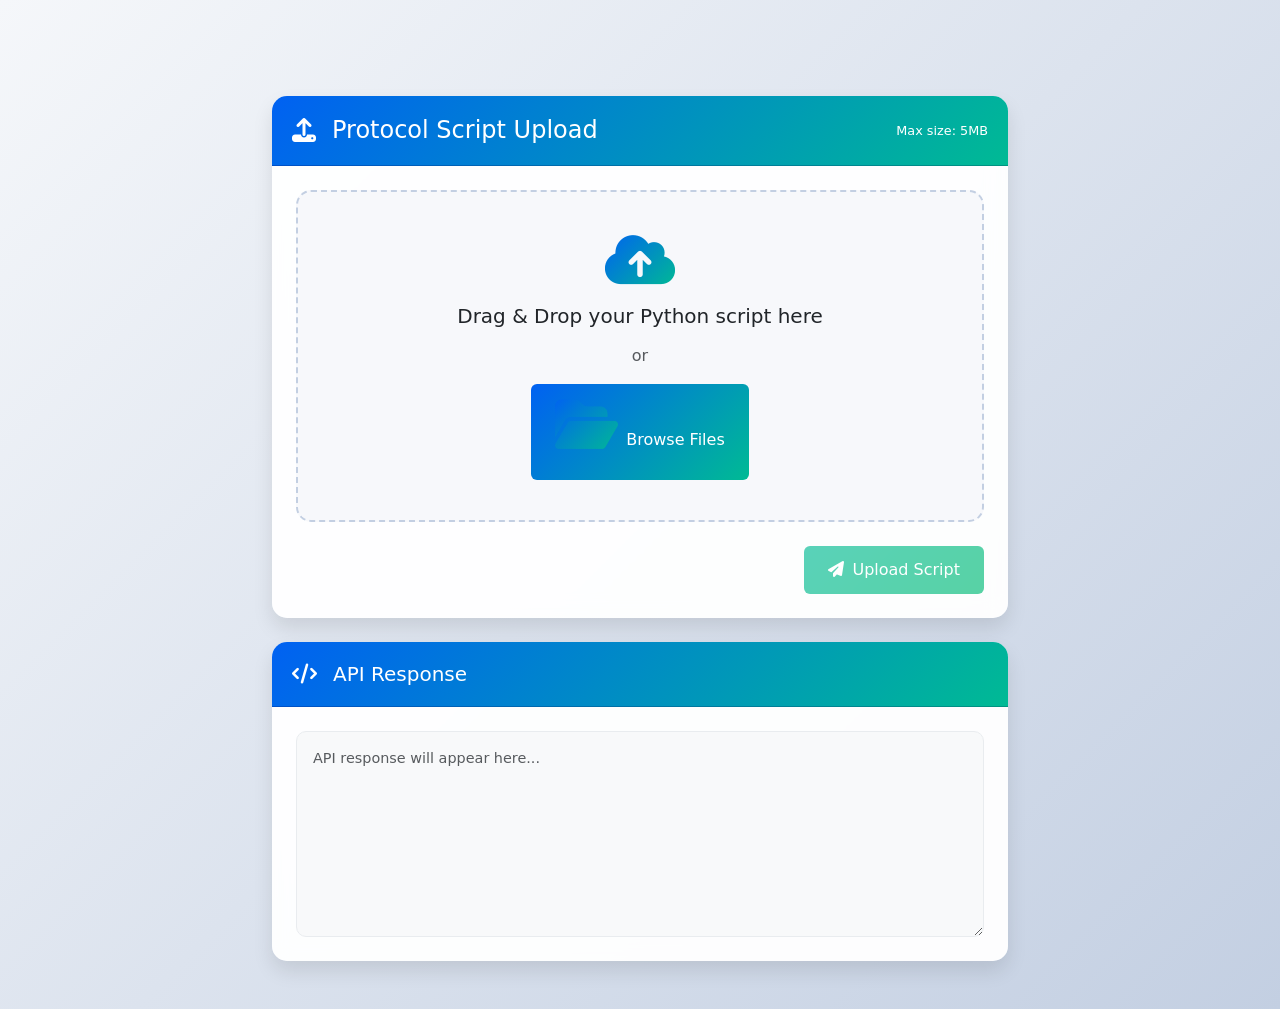
==== upload.html @ 62c9aa12 "add src" ====
<!DOCTYPE html>
<html lang="en">
<head>
    <meta charset="UTF-8">
    <meta name="viewport" content="width=device-width, initial-scale=1.0">
    <title>Protocol Script Upload</title>
    
    <!-- CSS -->
    <link href="https://cdn.jsdelivr.net/npm/bootstrap@5.3.0/dist/css/bootstrap.min.css" rel="stylesheet">
    <link href="https://cdnjs.cloudflare.com/ajax/libs/font-awesome/6.4.0/css/all.min.css" rel="stylesheet">
    
    <style>
        body {
            background: linear-gradient(135deg, #f5f7fa 0%, #c3cfe2 100%);
            min-height: 100vh;
        }

        .card {
            border: none;
            border-radius: 15px;
            box-shadow: 0 10px 20px rgba(0,0,0,0.1);
            backdrop-filter: blur(10px);
            background: rgba(255, 255, 255, 0.95);
        }

        .card-header {
            border-radius: 15px 15px 0 0 !important;
            background: linear-gradient(135deg, #0061f2 0%, #00ba94 100%) !important;
            padding: 1.25rem;
        }

        .drag-area {
            border: 2px dashed #c3cfe2;
            border-radius: 15px;
            padding: 2.5rem;
            text-align: center;
            background: rgba(245, 247, 250, 0.8);
            transition: all 0.3s ease;
        }
        
        .drag-area.active {
            border-color: #0061f2;
            background: rgba(0, 97, 242, 0.05);
        }

        .drag-area i {
            font-size: 3.5rem;
            margin-bottom: 1rem;
            background: linear-gradient(135deg, #0061f2 0%, #00ba94 100%);
            -webkit-background-clip: text;
            -webkit-text-fill-color: transparent;
        }
        
        .file-info {
            margin-top: 1rem;
            display: none;
            background: rgba(245, 247, 250, 0.8);
            padding: 1rem;
            border-radius: 10px;
        }
        
        .upload-progress {
            display: none;
            margin: 1.5rem 0;
        }

        .progress {
            height: 0.8rem;
            border-radius: 1rem;
            background-color: #e9ecef;
        }

        .progress-bar {
            background: linear-gradient(135deg, #0061f2 0%, #00ba94 100%);
        }

        .btn-primary {
            background: linear-gradient(135deg, #0061f2 0%, #00ba94 100%);
            border: none;
            padding: 0.75rem 1.5rem;
            transition: all 0.3s ease;
        }

        .btn-primary:hover {
            transform: translateY(-2px);
            box-shadow: 0 5px 15px rgba(0,97,242,0.2);
        }

        .btn-success {
            background: linear-gradient(135deg, #00ba94 0%, #00ba74 100%);
            border: none;
            padding: 0.75rem 1.5rem;
        }

        .btn-danger {
            background: linear-gradient(135deg, #dc3545 0%, #c82333 100%);
            border: none;
        }

        #responseArea {
            background: #f8f9fa;
            border: 1px solid #e9ecef;
            border-radius: 10px;
            padding: 1rem;
            font-size: 0.9rem;
            line-height: 1.5;
            resize: vertical;
        }

        .alert {
            border-radius: 10px;
            border: none;
            box-shadow: 0 5px 15px rgba(0,0,0,0.05);
        }

        /* Animation for drag area */
        @keyframes pulse {
            0% { transform: scale(1); }
            50% { transform: scale(1.02); }
            100% { transform: scale(1); }
        }

        .drag-area.active {
            animation: pulse 1.5s infinite;
        }

        /* Custom scrollbar for response area */
        #responseArea::-webkit-scrollbar {
            width: 8px;
        }

        #responseArea::-webkit-scrollbar-track {
            background: #f1f1f1;
            border-radius: 4px;
        }

        #responseArea::-webkit-scrollbar-thumb {
            background: #888;
            border-radius: 4px;
        }

        #responseArea::-webkit-scrollbar-thumb:hover {
            background: #555;
        }
    </style>
</head>
<body>
    <div class="container py-5">
        <div class="row justify-content-center">
            <div class="col-md-8">
                <div class="alert alert-dismissible fade mb-3" role="alert" id="alertBox">
                    <span id="alertMessage"></span>
                    <button type="button" class="btn-close" data-bs-dismiss="alert"></button>
                </div>
                
                <div class="card mb-4">
                    <div class="card-header">
                        <h4 class="mb-0 text-white d-flex align-items-center">
                            <i class="fas fa-upload me-3"></i>
                            Protocol Script Upload
                            <small class="ms-auto" style="font-size: 0.8rem;">Max size: 5MB</small>
                        </h4>
                    </div>
                    <div class="card-body p-4">
                        <div class="drag-area" id="dropZone">
                            <i class="fas fa-cloud-upload-alt"></i>
                            <h5 class="mb-3">Drag & Drop your Python script here</h5>
                            <p class="text-muted mb-3">or</p>
                            <button class="btn btn-primary" id="browseBtn">
                                <i class="fas fa-folder-open me-2"></i>Browse Files
                            </button>
                            <input type="file" id="fileInput" accept=".py" single hidden>
                        </div>
                        
                        <div class="file-info" id="fileInfo">
                            <div class="d-flex align-items-center">
                                <i class="fas fa-file-code text-primary me-3 fa-lg"></i>
                                <span id="fileName" class="me-auto fw-bold"></span>
                                <button class="btn btn-sm btn-danger" id="removeFile">
                                    <i class="fas fa-times"></i>
                                </button>
                            </div>
                        </div>
                        
                        <div class="upload-progress" id="uploadProgress">
                            <div class="progress">
                                <div class="progress-bar progress-bar-striped progress-bar-animated" 
                                     role="progressbar" style="width: 0%">
                                </div>
                            </div>
                        </div>
                        
                        <div class="mt-4 text-end">
                            <button class="btn btn-success" id="uploadBtn" disabled>
                                <i class="fas fa-paper-plane me-2"></i>Upload Script
                            </button>
                        </div>
                    </div>
                </div>
                
                <!-- Response Display Area -->
                <div class="card">
                    <div class="card-header">
                        <h5 class="mb-0 text-white d-flex align-items-center">
                            <i class="fas fa-code me-3"></i>
                            API Response
                        </h5>
                    </div>
                    <div class="card-body p-4">
                        <textarea id="responseArea" class="form-control" rows="8" readonly 
                            placeholder="API response will appear here..."></textarea>
                    </div>
                </div>
            </div>
        </div>
    </div>

    <!-- Scripts -->
    <script src="https://code.jquery.com/jquery-3.6.0.min.js"></script>
    <script src="https://cdn.jsdelivr.net/npm/@popperjs/core@2.11.6/dist/umd/popper.min.js"></script>
    <script src="https://cdn.jsdelivr.net/npm/bootstrap@5.3.0/dist/js/bootstrap.min.js"></script>
    <script src="upload.js"></script>
</body>
</html>
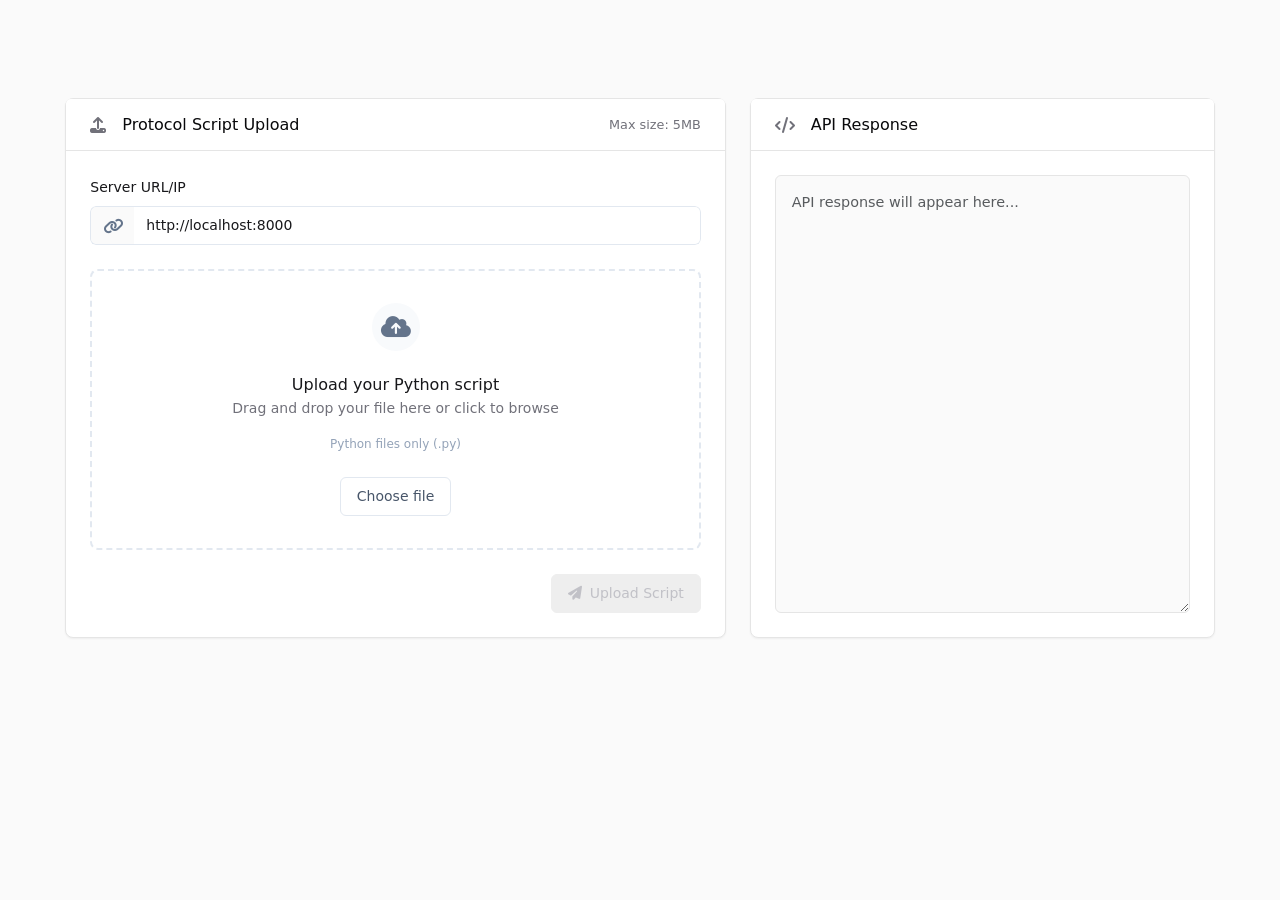
==== commit 1cefb888: "add" ====
--- a/upload.html
+++ b/upload.html
@@ -8,207 +8,99 @@
     <!-- CSS -->
     <link href="https://cdn.jsdelivr.net/npm/bootstrap@5.3.0/dist/css/bootstrap.min.css" rel="stylesheet">
     <link href="https://cdnjs.cloudflare.com/ajax/libs/font-awesome/6.4.0/css/all.min.css" rel="stylesheet">
-    
-    <style>
-        body {
-            background: linear-gradient(135deg, #f5f7fa 0%, #c3cfe2 100%);
-            min-height: 100vh;
-        }
-
-        .card {
-            border: none;
-            border-radius: 15px;
-            box-shadow: 0 10px 20px rgba(0,0,0,0.1);
-            backdrop-filter: blur(10px);
-            background: rgba(255, 255, 255, 0.95);
-        }
-
-        .card-header {
-            border-radius: 15px 15px 0 0 !important;
-            background: linear-gradient(135deg, #0061f2 0%, #00ba94 100%) !important;
-            padding: 1.25rem;
-        }
-
-        .drag-area {
-            border: 2px dashed #c3cfe2;
-            border-radius: 15px;
-            padding: 2.5rem;
-            text-align: center;
-            background: rgba(245, 247, 250, 0.8);
-            transition: all 0.3s ease;
-        }
-        
-        .drag-area.active {
-            border-color: #0061f2;
-            background: rgba(0, 97, 242, 0.05);
-        }
-
-        .drag-area i {
-            font-size: 3.5rem;
-            margin-bottom: 1rem;
-            background: linear-gradient(135deg, #0061f2 0%, #00ba94 100%);
-            -webkit-background-clip: text;
-            -webkit-text-fill-color: transparent;
-        }
-        
-        .file-info {
-            margin-top: 1rem;
-            display: none;
-            background: rgba(245, 247, 250, 0.8);
-            padding: 1rem;
-            border-radius: 10px;
-        }
-        
-        .upload-progress {
-            display: none;
-            margin: 1.5rem 0;
-        }
-
-        .progress {
-            height: 0.8rem;
-            border-radius: 1rem;
-            background-color: #e9ecef;
-        }
-
-        .progress-bar {
-            background: linear-gradient(135deg, #0061f2 0%, #00ba94 100%);
-        }
-
-        .btn-primary {
-            background: linear-gradient(135deg, #0061f2 0%, #00ba94 100%);
-            border: none;
-            padding: 0.75rem 1.5rem;
-            transition: all 0.3s ease;
-        }
-
-        .btn-primary:hover {
-            transform: translateY(-2px);
-            box-shadow: 0 5px 15px rgba(0,97,242,0.2);
-        }
-
-        .btn-success {
-            background: linear-gradient(135deg, #00ba94 0%, #00ba74 100%);
-            border: none;
-            padding: 0.75rem 1.5rem;
-        }
-
-        .btn-danger {
-            background: linear-gradient(135deg, #dc3545 0%, #c82333 100%);
-            border: none;
-        }
-
-        #responseArea {
-            background: #f8f9fa;
-            border: 1px solid #e9ecef;
-            border-radius: 10px;
-            padding: 1rem;
-            font-size: 0.9rem;
-            line-height: 1.5;
-            resize: vertical;
-        }
-
-        .alert {
-            border-radius: 10px;
-            border: none;
-            box-shadow: 0 5px 15px rgba(0,0,0,0.05);
-        }
-
-        /* Animation for drag area */
-        @keyframes pulse {
-            0% { transform: scale(1); }
-            50% { transform: scale(1.02); }
-            100% { transform: scale(1); }
-        }
-
-        .drag-area.active {
-            animation: pulse 1.5s infinite;
-        }
-
-        /* Custom scrollbar for response area */
-        #responseArea::-webkit-scrollbar {
-            width: 8px;
-        }
-
-        #responseArea::-webkit-scrollbar-track {
-            background: #f1f1f1;
-            border-radius: 4px;
-        }
-
-        #responseArea::-webkit-scrollbar-thumb {
-            background: #888;
-            border-radius: 4px;
-        }
-
-        #responseArea::-webkit-scrollbar-thumb:hover {
-            background: #555;
-        }
-    </style>
+    <link href="styles.css" rel="stylesheet">
 </head>
 <body>
-    <div class="container py-5">
+    <div class="container-fluid py-5">
         <div class="row justify-content-center">
-            <div class="col-md-8">
+            <div class="col-md-11">
                 <div class="alert alert-dismissible fade mb-3" role="alert" id="alertBox">
                     <span id="alertMessage"></span>
                     <button type="button" class="btn-close" data-bs-dismiss="alert"></button>
                 </div>
                 
-                <div class="card mb-4">
-                    <div class="card-header">
-                        <h4 class="mb-0 text-white d-flex align-items-center">
-                            <i class="fas fa-upload me-3"></i>
-                            Protocol Script Upload
-                            <small class="ms-auto" style="font-size: 0.8rem;">Max size: 5MB</small>
-                        </h4>
-                    </div>
-                    <div class="card-body p-4">
-                        <div class="drag-area" id="dropZone">
-                            <i class="fas fa-cloud-upload-alt"></i>
-                            <h5 class="mb-3">Drag & Drop your Python script here</h5>
-                            <p class="text-muted mb-3">or</p>
-                            <button class="btn btn-primary" id="browseBtn">
-                                <i class="fas fa-folder-open me-2"></i>Browse Files
-                            </button>
-                            <input type="file" id="fileInput" accept=".py" single hidden>
-                        </div>
-                        
-                        <div class="file-info" id="fileInfo">
-                            <div class="d-flex align-items-center">
-                                <i class="fas fa-file-code text-primary me-3 fa-lg"></i>
-                                <span id="fileName" class="me-auto fw-bold"></span>
-                                <button class="btn btn-sm btn-danger" id="removeFile">
-                                    <i class="fas fa-times"></i>
-                                </button>
+                <div class="row g-4">
+                    <!-- Upload Card -->
+                    <div class="col-md-7">
+                        <div class="card h-100">
+                            <div class="card-header">
+                                <h4 class="mb-0 d-flex align-items-center">
+                                    <i class="fas fa-upload me-3"></i>
+                                    Protocol Script Upload
+                                    <small class="ms-auto" style="font-size: 0.8rem;">Max size: 5MB</small>
+                                </h4>
                             </div>
-                        </div>
-                        
-                        <div class="upload-progress" id="uploadProgress">
-                            <div class="progress">
-                                <div class="progress-bar progress-bar-striped progress-bar-animated" 
-                                     role="progressbar" style="width: 0%">
+                            <div class="card-body p-4">
+                                <div class="url-input-container mb-4">
+                                    <label for="serverUrl" class="form-label">Server URL/IP</label>
+                                    <div class="input-group">
+                                        <span class="input-group-text">
+                                            <i class="fas fa-link"></i>
+                                        </span>
+                                        <input type="text" 
+                                               class="form-control" 
+                                               id="serverUrl" 
+                                               placeholder="Enter server URL or IP address"
+                                               value="http://localhost:8000">
+                                    </div>
+                                </div>
+                                
+                                <div class="drag-area" id="dropZone">
+                                    <div class="upload-icon">
+                                        <i class="fas fa-cloud-upload-alt"></i>
+                                    </div>
+                                    <div class="upload-text">
+                                        <h5 class="mb-1">Upload your Python script</h5>
+                                        <p class="text-muted mb-3">Drag and drop your file here or click to browse</p>
+                                        <p class="file-hint">Python files only (.py)</p>
+                                    </div>
+                                    <button class="btn btn-outline" id="browseBtn">
+                                        Choose file
+                                    </button>
+                                    <input type="file" id="fileInput" accept=".py" single hidden>
+                                </div>
+                                
+                                <div class="file-info" id="fileInfo">
+                                    <div class="d-flex align-items-center">
+                                        <i class="fas fa-file-code text-primary me-3 fa-lg"></i>
+                                        <span id="fileName" class="me-auto fw-bold"></span>
+                                        <button class="btn btn-sm btn-danger" id="removeFile">
+                                            <i class="fas fa-times"></i>
+                                        </button>
+                                    </div>
+                                </div>
+                                
+                                <div class="upload-progress" id="uploadProgress">
+                                    <div class="progress">
+                                        <div class="progress-bar progress-bar-striped progress-bar-animated" 
+                                             role="progressbar" style="width: 0%">
+                                        </div>
+                                    </div>
+                                </div>
+                                
+                                <div class="mt-4 text-end">
+                                    <button class="btn btn-success" id="uploadBtn" disabled>
+                                        <i class="fas fa-paper-plane me-2"></i>Upload Script
+                                    </button>
                                 </div>
                             </div>
                         </div>
-                        
-                        <div class="mt-4 text-end">
-                            <button class="btn btn-success" id="uploadBtn" disabled>
-                                <i class="fas fa-paper-plane me-2"></i>Upload Script
-                            </button>
+                    </div>
+
+                    <!-- Response Display Area -->
+                    <div class="col-md-5">
+                        <div class="card h-100">
+                            <div class="card-header">
+                                <h5 class="mb-0 d-flex align-items-center">
+                                    <i class="fas fa-code me-3"></i>
+                                    API Response
+                                </h5>
+                            </div>
+                            <div class="card-body p-4">
+                                <textarea id="responseArea" class="form-control h-100" readonly 
+                                    placeholder="API response will appear here..."></textarea>
+                            </div>
                         </div>
-                    </div>
-                </div>
-                
-                <!-- Response Display Area -->
-                <div class="card">
-                    <div class="card-header">
-                        <h5 class="mb-0 text-white d-flex align-items-center">
-                            <i class="fas fa-code me-3"></i>
-                            API Response
-                        </h5>
-                    </div>
-                    <div class="card-body p-4">
-                        <textarea id="responseArea" class="form-control" rows="8" readonly 
-                            placeholder="API response will appear here..."></textarea>
                     </div>
                 </div>
             </div>
@@ -221,4 +113,4 @@
     <script src="https://cdn.jsdelivr.net/npm/bootstrap@5.3.0/dist/js/bootstrap.min.js"></script>
     <script src="upload.js"></script>
 </body>
-</html> +</html>
--- a/styles.css
+++ b/styles.css
@@ -0,0 +1,312 @@
+body {
+    background-color: #fafafa;
+    min-height: 100vh;
+    color: #09090b;
+}
+
+.card {
+    height: 100%;
+    border: 1px solid #e5e5e5;
+    border-radius: 8px;
+    box-shadow: 0 1px 2px rgba(0, 0, 0, 0.05);
+    background: #ffffff;
+}
+
+.card-header {
+    border-bottom: 1px solid #e5e5e5;
+    background-color: #ffffff !important;
+    padding: 1rem 1.5rem;
+    color: #09090b;
+}
+
+.drag-area {
+    border: 2px dashed #e2e8f0;
+    border-radius: 8px;
+    padding: 2rem;
+    text-align: center;
+    background: #ffffff;
+    transition: all 0.2s ease;
+    cursor: pointer;
+    display: flex;
+    flex-direction: column;
+    align-items: center;
+    gap: 1rem;
+    margin-top: 0;
+}
+
+.drag-area:hover {
+    background: #fafafa;
+    border-color: #cbd5e1;
+}
+
+.drag-area.active {
+    border-color: #18181b;
+    background: #fafafa;
+}
+
+.upload-icon {
+    width: 48px;
+    height: 48px;
+    border-radius: 50%;
+    background: #f8fafc;
+    display: flex;
+    align-items: center;
+    justify-content: center;
+    margin-bottom: 0.5rem;
+}
+
+.drag-area i {
+    font-size: 1.5rem;
+    color: #64748b;
+}
+
+.upload-text h5 {
+    color: #18181b;
+    font-size: 0.925rem;
+    font-weight: 500;
+    margin-bottom: 0.25rem;
+}
+
+.upload-text .text-muted {
+    color: #64748b !important;
+    font-size: 0.875rem;
+    margin-bottom: 0.25rem;
+}
+
+.file-hint {
+    font-size: 0.75rem;
+    color: #94a3b8;
+    margin-bottom: 0;
+}
+
+.btn-outline {
+    background-color: transparent;
+    border: 1px solid #e2e8f0;
+    color: #475569;
+    font-size: 0.875rem;
+    padding: 0.5rem 1rem;
+    font-weight: 500;
+    margin-top: 0.5rem;
+}
+
+.btn-outline:hover {
+    background-color: #f8fafc;
+    border-color: #cbd5e1;
+    color: #334155;
+}
+
+.file-info {
+    margin-top: 1rem;
+    display: none;
+    background: #f8fafc;
+    border: 1px solid #e2e8f0;
+    padding: 0.75rem 1rem;
+    border-radius: 6px;
+}
+
+.file-info .text-primary {
+    color: #64748b !important;
+}
+
+.upload-progress {
+    display: none;
+    margin: 1.5rem 0;
+}
+
+.progress {
+    height: 0.375rem;
+    border-radius: 9999px;
+    background-color: #f4f4f5;
+}
+
+.progress-bar {
+    background-color: #18181b;
+}
+
+.btn {
+    font-weight: 500;
+    border-radius: 6px;
+    transition: all 0.2s ease;
+    font-size: 0.875rem;
+    padding: 0.5rem 1rem;
+}
+
+.btn-primary, .btn-success {
+    background-color: transparent;
+    border: 1px solid #e5e5e5;
+    color: #09090b;
+}
+
+.btn-primary:hover, .btn-success:hover {
+    background-color: #f4f4f5;
+    border-color: #d4d4d8;
+    color: #09090b;
+}
+
+.btn-primary:active, .btn-success:active {
+    background-color: #e4e4e7;
+}
+
+.btn-danger {
+    background-color: transparent;
+    border: 1px solid #fecaca;
+    color: #ef4444;
+    padding: 0.25rem 0.5rem;
+}
+
+.btn-danger:hover {
+    background-color: #fef2f2;
+    border-color: #fecaca;
+    color: #dc2626;
+}
+
+.btn-sm {
+    padding: 0.25rem 0.5rem;
+    font-size: 0.75rem;
+}
+
+#responseArea {
+    min-height: 300px;
+    height: calc(100% - 2rem);
+    background: #fafafa;
+    border: 1px solid #e5e5e5;
+    border-radius: 6px;
+    padding: 1rem;
+    font-size: 0.9rem;
+    line-height: 1.5;
+    resize: vertical;
+    color: #09090b;
+}
+
+.alert {
+    border-radius: 6px;
+    border: 1px solid transparent;
+}
+
+#responseArea::-webkit-scrollbar {
+    width: 8px;
+}
+
+#responseArea::-webkit-scrollbar-track {
+    background: #f4f4f5;
+    border-radius: 4px;
+}
+
+#responseArea::-webkit-scrollbar-thumb {
+    background: #a1a1aa;
+    border-radius: 4px;
+}
+
+#responseArea::-webkit-scrollbar-thumb:hover {
+    background: #71717a;
+}
+
+.alert-success {
+    background-color: #f0fdf4;
+    border-color: #bbf7d0;
+    color: #166534;
+}
+
+.alert-danger {
+    background-color: #fef2f2;
+    border-color: #fecaca;
+    color: #991b1b;
+}
+
+.drag-area h5 {
+    color: #18181b;
+    font-size: 1rem;
+    font-weight: 500;
+}
+
+.drag-area .text-muted {
+    color: #71717a !important;
+    font-size: 0.875rem;
+}
+
+.card-header h4, .card-header h5 {
+    font-size: 1rem;
+    font-weight: 500;
+}
+
+.card-header i {
+    color: #71717a;
+}
+
+small {
+    color: #71717a;
+}
+
+.btn-success {
+    background-color: #18181b;
+    border: 1px solid #18181b;
+    color: #ffffff;
+    font-size: 0.875rem;
+    padding: 0.5rem 1rem;
+    font-weight: 500;
+}
+
+.btn-success:hover {
+    background-color: #27272a;
+    border-color: #27272a;
+    color: #ffffff;
+}
+
+.btn-success:disabled {
+    background-color: #e5e5e5;
+    border-color: #e5e5e5;
+    color: #a1a1aa;
+    cursor: not-allowed;
+}
+
+.btn-success:active {
+    background-color: #09090b;
+    border-color: #09090b;
+}
+
+.container-fluid {
+    max-width: 1600px;
+}
+
+.url-input-container {
+    margin-bottom: 2rem;
+}
+
+.form-label {
+    font-size: 0.875rem;
+    font-weight: 500;
+    color: #18181b;
+    margin-bottom: 0.5rem;
+}
+
+.input-group {
+    border-radius: 6px;
+    overflow: hidden;
+}
+
+.input-group-text {
+    background-color: #fafafa;
+    border: 1px solid #e2e8f0;
+    border-right: none;
+    color: #64748b;
+    padding: 0.5rem 0.75rem;
+}
+
+.input-group .form-control {
+    border: 1px solid #e2e8f0;
+    border-left: none;
+    padding: 0.5rem 0.75rem;
+    font-size: 0.875rem;
+    color: #18181b;
+    background-color: #ffffff;
+}
+
+.input-group .form-control:focus {
+    box-shadow: none;
+    border-color: #e2e8f0;
+}
+
+.input-group .form-control::placeholder {
+    color: #94a3b8;
+}
+  
